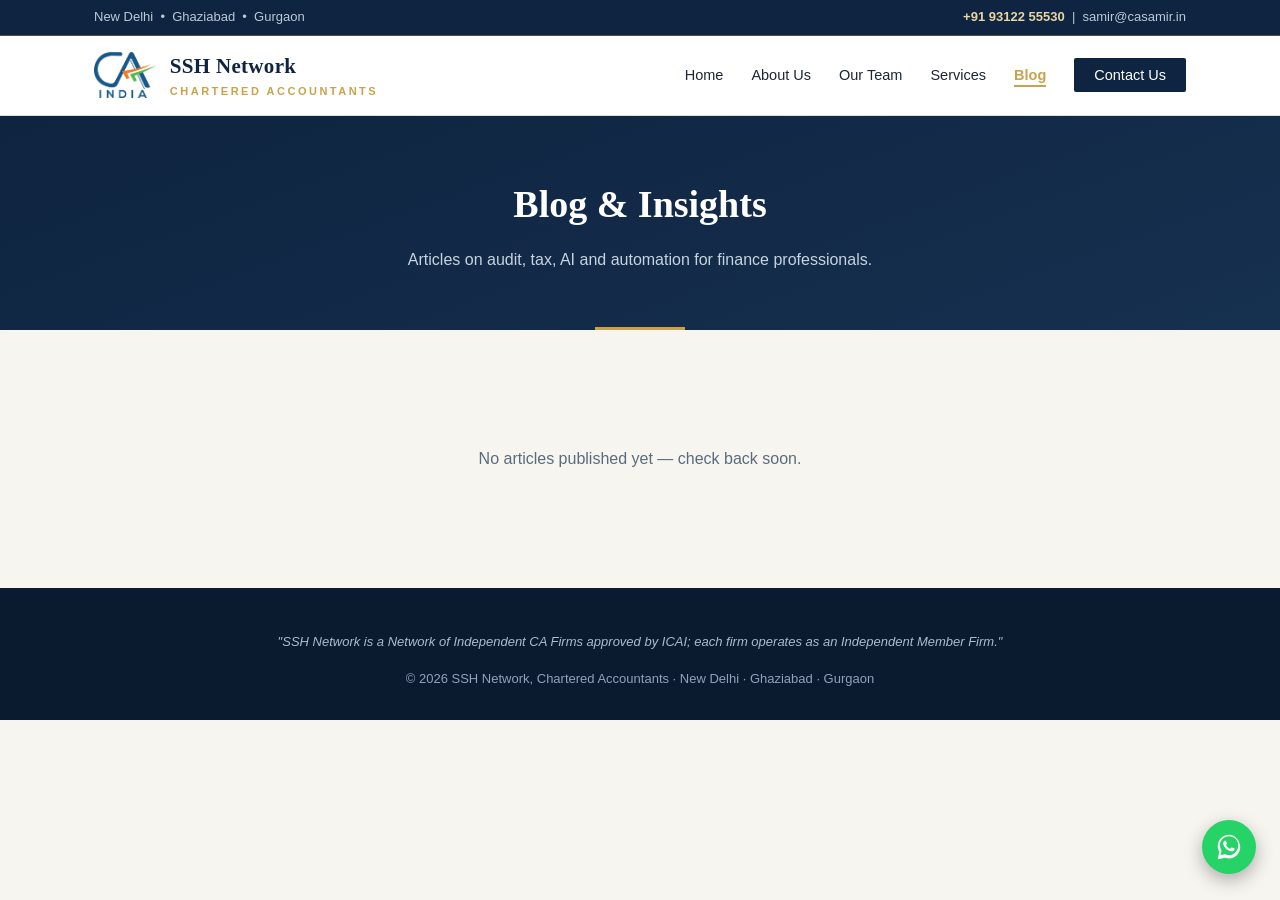
==== blog/index.html @ fb3ee925 "Initial website" ====
<!DOCTYPE html>
<html lang="en">
<head>
<meta charset="UTF-8">
<meta name="viewport" content="width=device-width, initial-scale=1.0">
<title>Blog | SSH Network — Chartered Accountants</title>
<meta name="description" content="Articles and insights from SSH Network — audit, tax, AI and automation for finance professionals.">
<link rel="icon" href="../assets/images/logo.png">
<link rel="stylesheet" href="../assets/css/style.css">
</head>
<!-- AUTO-GENERATED by scripts/build_blog_index.py — DO NOT EDIT BY HAND.
     To add a post: create blog/<slug>/index.html and push. -->
<body data-root="../">

<div id="site-header"></div>

<div class="page-hero">
  <h1>Blog &amp; Insights</h1>
  <p>Articles on audit, tax, AI and automation for finance professionals.</p>
</div>

<section><div class="wrap">
  <p class="blog-empty">No articles published yet — check back soon.</p>
</div></section>

<footer id="site-footer"></footer>

<script src="../content/site.js"></script>
<script src="../assets/js/render.js"></script>
<script>renderHeader("Blog"); renderFooter();</script>
<script src="../assets/js/effects.js"></script>
</body>
</html>
---- assets/css/style.css ----
/* ================================================================
   SSH NETWORK — SITE STYLESHEET (Design 1: Heritage Navy)
   Do not edit unless you know CSS. All text lives in /content/*.js
   ================================================================ */
:root{
  --navy:#0e2440; --navy-2:#16304f; --gold:#c9a24b; --gold-soft:#e8d5a3;
  --ink:#1d2733; --muted:#5b6b7c; --paper:#f7f5f0; --white:#ffffff;
  --serif:Georgia,'Times New Roman',serif;
  --sans:'Segoe UI',Arial,sans-serif;
}
*{margin:0;padding:0;box-sizing:border-box}
body{font-family:var(--sans);color:var(--ink);background:var(--paper);line-height:1.6}
img{max-width:100%;display:block}
.wrap{max-width:1140px;margin:0 auto;padding:0 24px}

/* ---------- top bar ---------- */
.topbar{background:var(--navy);color:#bcc9d8;font-size:13px;padding:7px 0;border-bottom:1px solid rgba(201,162,75,.35)}
.topbar .wrap{display:flex;justify-content:space-between;flex-wrap:wrap;gap:8px}
.topbar span b{color:var(--gold-soft);font-weight:600}
.topbar a{color:inherit;text-decoration:none}

/* ---------- nav ---------- */
nav.mainnav{background:var(--white);border-bottom:1px solid #e3ded3;position:sticky;top:0;z-index:10}
nav.mainnav .wrap{display:flex;align-items:center;justify-content:space-between;padding-top:14px;padding-bottom:14px}
.brand{display:flex;align-items:center;gap:14px;text-decoration:none}
.brand img{height:46px;width:auto}
.brand-name{font-family:var(--serif);font-size:21px;color:var(--navy);font-weight:700;letter-spacing:.3px}
.brand-name small{display:block;font-family:var(--sans);font-size:11px;letter-spacing:2.5px;color:var(--gold);text-transform:uppercase;font-weight:600}
.nav-links{display:flex;gap:28px;list-style:none;font-size:14.5px;align-items:center}
.nav-links a{color:var(--ink);text-decoration:none;font-weight:500}
.nav-links a:hover{color:var(--gold)}
.nav-links a.active{color:var(--gold);font-weight:700}
.nav-links a.cta{background:var(--navy);color:#fff;padding:9px 20px;border-radius:2px}
.nav-links a.cta:hover{background:var(--navy-2);color:#fff}
.nav-toggle{display:none;background:none;border:1px solid #d8d2c4;font-size:20px;padding:4px 12px;color:var(--navy);cursor:pointer}

/* ---------- home hero ---------- */
.hero{background:linear-gradient(160deg,var(--navy) 0%,var(--navy-2) 70%,#1c3a5e 100%);color:#fff;text-align:center;padding:92px 24px 84px;position:relative}
.hero::after{content:"";position:absolute;left:50%;bottom:0;transform:translateX(-50%);width:120px;height:3px;background:var(--gold)}
.kicker{font-size:12.5px;letter-spacing:3.5px;text-transform:uppercase;color:var(--gold-soft);margin-bottom:22px}
.hero h1{font-family:var(--serif);font-size:52px;line-height:1.15;font-weight:700;max-width:820px;margin:0 auto 26px}
.hero h1 em{font-style:italic;color:var(--gold-soft)}
.hero p{max-width:680px;margin:0 auto 38px;color:#c7d3e0;font-size:17px}
.hero .btns a{display:inline-block;margin:6px 8px;padding:14px 34px;text-decoration:none;font-size:15px;font-weight:600;letter-spacing:.5px}
.btn-gold{background:var(--gold);color:var(--navy)}
.btn-gold:hover{background:var(--gold-soft)}
.btn-line{border:1px solid rgba(255,255,255,.5);color:#fff}
.btn-line:hover{border-color:var(--gold-soft);color:var(--gold-soft)}
.cities{margin-top:46px;font-size:13px;letter-spacing:2px;text-transform:uppercase;color:#8fa3b8}
.cities b{color:var(--gold-soft);font-weight:600}

/* ---------- inner page hero ---------- */
.page-hero{background:linear-gradient(160deg,var(--navy) 0%,var(--navy-2) 100%);color:#fff;text-align:center;padding:58px 24px;position:relative}
.page-hero::after{content:"";position:absolute;left:50%;bottom:0;transform:translateX(-50%);width:90px;height:3px;background:var(--gold)}
.page-hero h1{font-family:var(--serif);font-size:38px;font-weight:700}
.page-hero p{color:#c7d3e0;max-width:640px;margin:12px auto 0}

/* ---------- stats ---------- */
.stats{background:var(--white);border-bottom:1px solid #e3ded3}
.stats .wrap{display:grid;grid-template-columns:repeat(4,1fr);text-align:center}
.stat{padding:34px 12px;border-left:1px solid #ece7db}
.stat:first-child{border-left:none}
.stat b{font-family:var(--serif);font-size:34px;color:var(--navy);display:block}
.stat span{font-size:13px;color:var(--muted);letter-spacing:1px;text-transform:uppercase}

/* ---------- sections ---------- */
section{padding:76px 0}
.sec-kicker{text-align:center;font-size:12px;letter-spacing:3px;text-transform:uppercase;color:var(--gold);font-weight:700;margin-bottom:12px}
h2.sec-title{font-family:var(--serif);font-size:36px;color:var(--navy);text-align:center;margin-bottom:14px}
.sec-sub{text-align:center;color:var(--muted);max-width:640px;margin:0 auto 48px}

/* ---------- service cards (home) ---------- */
.svc-grid{display:grid;grid-template-columns:repeat(4,1fr);gap:22px}
.svc{background:var(--white);border:1px solid #e6e0d3;border-top:3px solid var(--navy);padding:28px 24px;transition:.2s;text-decoration:none;display:block;color:inherit}
.svc:hover{border-top-color:var(--gold);transform:translateY(-3px);box-shadow:0 10px 24px rgba(14,36,64,.08)}
.svc h3{font-family:var(--serif);font-size:18px;color:var(--navy);margin-bottom:10px}
.svc p{font-size:13.5px;color:var(--muted)}

/* ---------- services page accordion ---------- */
.acc{background:var(--white);border:1px solid #e6e0d3;margin-bottom:14px}
.acc-head{width:100%;text-align:left;background:none;border:none;cursor:pointer;padding:22px 26px;display:flex;justify-content:space-between;align-items:center;gap:16px}
.acc-head h3{font-family:var(--serif);font-size:20px;color:var(--navy)}
.acc-head .mark{font-size:22px;color:var(--gold);flex-shrink:0;transition:.2s}
.acc.open .mark{transform:rotate(45deg)}
.acc-body{display:grid;grid-template-rows:0fr;transition:grid-template-rows .45s ease}
.acc-inner{overflow:hidden;min-height:0;padding:0 26px;border-top:1px solid transparent;transition:padding .45s ease,border-color .45s ease}
.acc.open .acc-body{grid-template-rows:1fr}
.acc.open .acc-inner{padding:0 26px 24px;border-top-color:#efe9dc}
.acc-item{padding:16px 0;border-bottom:1px solid #f0ebe0}
.acc-item:last-child{border-bottom:none}
.acc-item h4{font-size:15.5px;color:var(--navy);margin-bottom:4px}
.acc-item p{font-size:14px;color:var(--muted)}

/* ---------- team ---------- */
.team-sec{background:var(--navy)}
.team-sec h2.sec-title,.team-sec .sec-kicker{color:#fff}
.team-sec .sec-kicker{color:var(--gold-soft)}
.team-sec .sec-sub{color:#a9bccf}
.team-grid{display:grid;grid-template-columns:repeat(5,1fr);gap:20px}
.member{background:var(--navy-2);border:1px solid rgba(201,162,75,.25);text-align:center;padding-bottom:20px;text-decoration:none;display:block}
.member .ph{aspect-ratio:4/5;overflow:hidden;background:#0b1c33}
.member img{width:100%;height:100%;object-fit:cover}
.member h3{font-family:var(--serif);color:#fff;font-size:16px;margin:16px 12px 4px}
.member span{font-size:12px;color:var(--gold-soft);letter-spacing:.5px;padding:0 10px;display:block}

/* team page profile cards */
.profile{background:var(--white);border:1px solid #e6e0d3;margin-bottom:26px;display:grid;grid-template-columns:280px 1fr;overflow:hidden}
.profile .ph{aspect-ratio:4/5;overflow:hidden;background:#dfe5ec}
.profile img{width:100%;height:100%;object-fit:cover}
.profile .info{padding:30px 34px}
.profile h3{font-family:var(--serif);font-size:24px;color:var(--navy)}
.profile .meta{font-size:13px;color:var(--gold);font-weight:600;letter-spacing:.5px;margin:6px 0 4px}
.profile .firm{font-size:13.5px;color:var(--muted);margin-bottom:14px}
.profile .bio{font-size:14.5px;color:var(--ink)}
.profile .bio.clamp{display:-webkit-box;-webkit-line-clamp:4;-webkit-box-orient:vertical;overflow:hidden}
.profile .more{background:none;border:none;color:var(--gold);font-weight:700;font-size:13.5px;cursor:pointer;padding:10px 0 0;letter-spacing:.5px}

/* ---------- experience strip ---------- */
.exp{background:var(--white);border-top:1px solid #e3ded3;border-bottom:1px solid #e3ded3;padding:48px 0;text-align:center}
.exp p.lbl{font-size:12px;letter-spacing:2.5px;text-transform:uppercase;color:var(--muted);margin-bottom:22px}
.chips{display:flex;flex-wrap:wrap;justify-content:center;gap:10px;max-width:900px;margin:0 auto}
.chips span{font-family:var(--serif);font-size:15px;color:var(--navy);border:1px solid #ddd5c2;padding:7px 18px;background:var(--paper)}

/* ---------- CTA band ---------- */
.cta-band{background:linear-gradient(135deg,var(--gold) 0%,#b28a35 100%);text-align:center;padding:64px 24px}
.cta-band h2{font-family:var(--serif);font-size:34px;color:var(--navy);margin-bottom:10px}
.cta-band p{color:#4b3d1e;margin-bottom:28px}
.cta-band a{background:var(--navy);color:#fff;text-decoration:none;padding:15px 40px;font-weight:600;letter-spacing:.5px;display:inline-block}

/* ---------- about ---------- */
.about-body p{max-width:820px;margin:0 auto 20px;font-size:16px;color:var(--ink)}
.quote-band{background:var(--navy);color:#fff;text-align:center;padding:70px 24px}
.quote-band .ln{width:60px;height:2px;background:var(--gold);margin:0 auto 26px}
.quote-band p{font-family:var(--serif);font-size:24px;font-style:italic;max-width:780px;margin:0 auto;line-height:1.55;color:#e6ecf2}

/* ---------- contact ---------- */
.contact-grid{display:grid;grid-template-columns:1fr 1fr;gap:40px;align-items:start}
.c-card{background:var(--white);border:1px solid #e6e0d3;padding:34px}
.c-card h3{font-family:var(--serif);font-size:22px;color:var(--navy);margin-bottom:18px}
.c-line{display:flex;gap:12px;margin-bottom:14px;font-size:14.5px}
.c-line b{color:var(--navy);min-width:76px}
.c-card .small{font-size:13px;color:var(--muted);margin-top:16px;border-top:1px solid #efe9dc;padding-top:14px}
.map-box{margin-top:26px;border:1px solid #e6e0d3}
.map-box iframe{width:100%;height:280px;border:0;display:block}
form .field{margin-bottom:16px}
form label{display:block;font-size:13px;font-weight:600;color:var(--navy);margin-bottom:6px;letter-spacing:.3px}
form input,form textarea{width:100%;padding:12px 14px;border:1px solid #d8d2c4;background:var(--paper);font-family:var(--sans);font-size:14.5px}
form input:focus,form textarea:focus{outline:2px solid var(--gold);border-color:var(--gold)}
form button{background:var(--navy);color:#fff;border:none;padding:14px 38px;font-size:15px;font-weight:600;letter-spacing:.5px;cursor:pointer}
form button:hover{background:var(--navy-2)}
.form-err{color:#a33;font-size:13px;margin-top:6px;display:none}
.form-note{background:#fdf6e3;border:1px solid #e8d5a3;padding:12px 16px;font-size:13.5px;color:#6b5518;margin-bottom:18px}

/* ---------- blog ---------- */
.blog-grid{display:grid;grid-template-columns:repeat(3,1fr);gap:24px}
.post-card{background:var(--white);border:1px solid #e6e0d3;border-top:3px solid var(--navy);padding:28px 26px;text-decoration:none;display:flex;flex-direction:column;transition:.2s;color:inherit}
.post-card:hover{border-top-color:var(--gold);transform:translateY(-3px);box-shadow:0 10px 24px rgba(14,36,64,.08)}
.post-card .date{font-size:12px;letter-spacing:1.5px;text-transform:uppercase;color:var(--gold);font-weight:700;margin-bottom:10px}
.post-card h3{font-family:var(--serif);font-size:19px;color:var(--navy);margin-bottom:10px;line-height:1.35}
.post-card p{font-size:14px;color:var(--muted);flex:1}
.post-card .read{margin-top:16px;font-size:13px;font-weight:700;color:var(--navy);letter-spacing:.5px}
.blog-empty{text-align:center;color:var(--muted);padding:40px 0}

/* ---------- footer ---------- */
footer{background:#0a1b30;color:#8fa3b8;padding:44px 0 30px;font-size:13px;text-align:center}
footer .disc{max-width:760px;margin:0 auto 16px;font-style:italic;color:#a9bccf}
footer a{color:#a9bccf}

/* ================================================================
   MOTION & INTERACTIVITY
   ================================================================ */
html{scroll-behavior:smooth}
:focus-visible{outline:2px solid var(--gold);outline-offset:2px}

/* page + hero entrance */
@keyframes fadeUp{from{opacity:0;transform:translateY(22px)}to{opacity:1;transform:none}}
.hero>*{animation:fadeUp .7s ease backwards}
.hero>.kicker{animation-delay:.05s}
.hero>h1{animation-delay:.18s}
.hero>p{animation-delay:.32s}
.hero>.btns{animation-delay:.46s}
.hero>.cities{animation-delay:.6s}
.page-hero>*{animation:fadeUp .6s ease backwards}
.page-hero>p{animation-delay:.15s}

/* scroll reveal */
.reveal{opacity:0;transform:translateY(26px);transition:opacity .65s ease,transform .65s ease}
.reveal.in{opacity:1;transform:none}

/* navbar scroll state + link underline */
nav.mainnav{transition:box-shadow .3s ease}
nav.mainnav.scrolled{box-shadow:0 4px 18px rgba(14,36,64,.12)}
.nav-links a:not(.cta){position:relative;padding-bottom:4px}
.nav-links a:not(.cta)::after{content:"";position:absolute;left:0;bottom:0;width:0;height:2px;background:var(--gold);transition:width .25s ease}
.nav-links a:not(.cta):hover::after,.nav-links a.active:not(.cta)::after{width:100%}

/* button + card micro-interactions */
.hero .btns a,.cta-band a,form button{transition:transform .2s ease,background .2s ease,box-shadow .2s ease}
.hero .btns a:hover,.cta-band a:hover,form button:hover{transform:translateY(-2px);box-shadow:0 8px 20px rgba(0,0,0,.25)}
.member{transition:transform .25s ease,box-shadow .25s ease}
.member:hover{transform:translateY(-5px);box-shadow:0 14px 30px rgba(0,0,0,.3)}
.member .ph img{transition:transform .45s ease}
.member:hover .ph img{transform:scale(1.05)}
.profile{transition:box-shadow .25s ease}
.profile:hover{box-shadow:0 12px 28px rgba(14,36,64,.1)}
.profile .ph img{transition:transform .45s ease}
.profile:hover .ph img{transform:scale(1.03)}
.chips span{transition:border-color .2s ease,transform .2s ease}
.chips span:hover{border-color:var(--gold);transform:translateY(-2px)}
.acc{transition:box-shadow .25s ease}
.acc.open{box-shadow:0 10px 24px rgba(14,36,64,.08)}

/* back-to-top */
.to-top{position:fixed;right:24px;bottom:94px;width:46px;height:46px;border:none;border-radius:50%;background:var(--navy);color:var(--gold-soft);font-size:20px;cursor:pointer;box-shadow:0 6px 18px rgba(14,36,64,.35);opacity:0;pointer-events:none;transform:translateY(10px);transition:opacity .3s ease,transform .3s ease;z-index:40}
.to-top.show{opacity:1;pointer-events:auto;transform:none}
.to-top:hover{background:var(--navy-2)}

/* floating WhatsApp button */
.wa-float{position:fixed;right:24px;bottom:26px;width:54px;height:54px;border-radius:50%;background:#25d366;display:flex;align-items:center;justify-content:center;box-shadow:0 6px 18px rgba(0,0,0,.3);z-index:40;transition:transform .2s ease}
.wa-float:hover{transform:scale(1.08)}
.wa-float svg{width:30px;height:30px;fill:#fff}

/* respect Windows "reduce motion" setting */
@media(prefers-reduced-motion:reduce){
  html{scroll-behavior:auto}
  *,*::before,*::after{animation:none!important;transition:none!important}
  .reveal{opacity:1;transform:none}
}

/* ---------- responsive ---------- */
@media(max-width:900px){
  .hero h1{font-size:34px}
  .page-hero h1{font-size:28px}
  .svc-grid{grid-template-columns:repeat(2,1fr)}
  .team-grid{grid-template-columns:repeat(2,1fr)}
  .stats .wrap{grid-template-columns:repeat(2,1fr)}
  .contact-grid{grid-template-columns:1fr}
  .blog-grid{grid-template-columns:1fr}
  .profile{grid-template-columns:1fr}
  .profile .ph{aspect-ratio:1/1}
  .nav-toggle{display:block}
  .nav-links{display:none;position:absolute;top:100%;left:0;right:0;background:var(--white);flex-direction:column;gap:0;border-bottom:1px solid #e3ded3;padding:10px 0}
  .nav-links.open{display:flex}
  .nav-links li{width:100%;text-align:center;padding:11px 0}
}
@media(max-width:560px){
  .svc-grid{grid-template-columns:1fr}
  .team-grid{grid-template-columns:1fr 1fr}
}
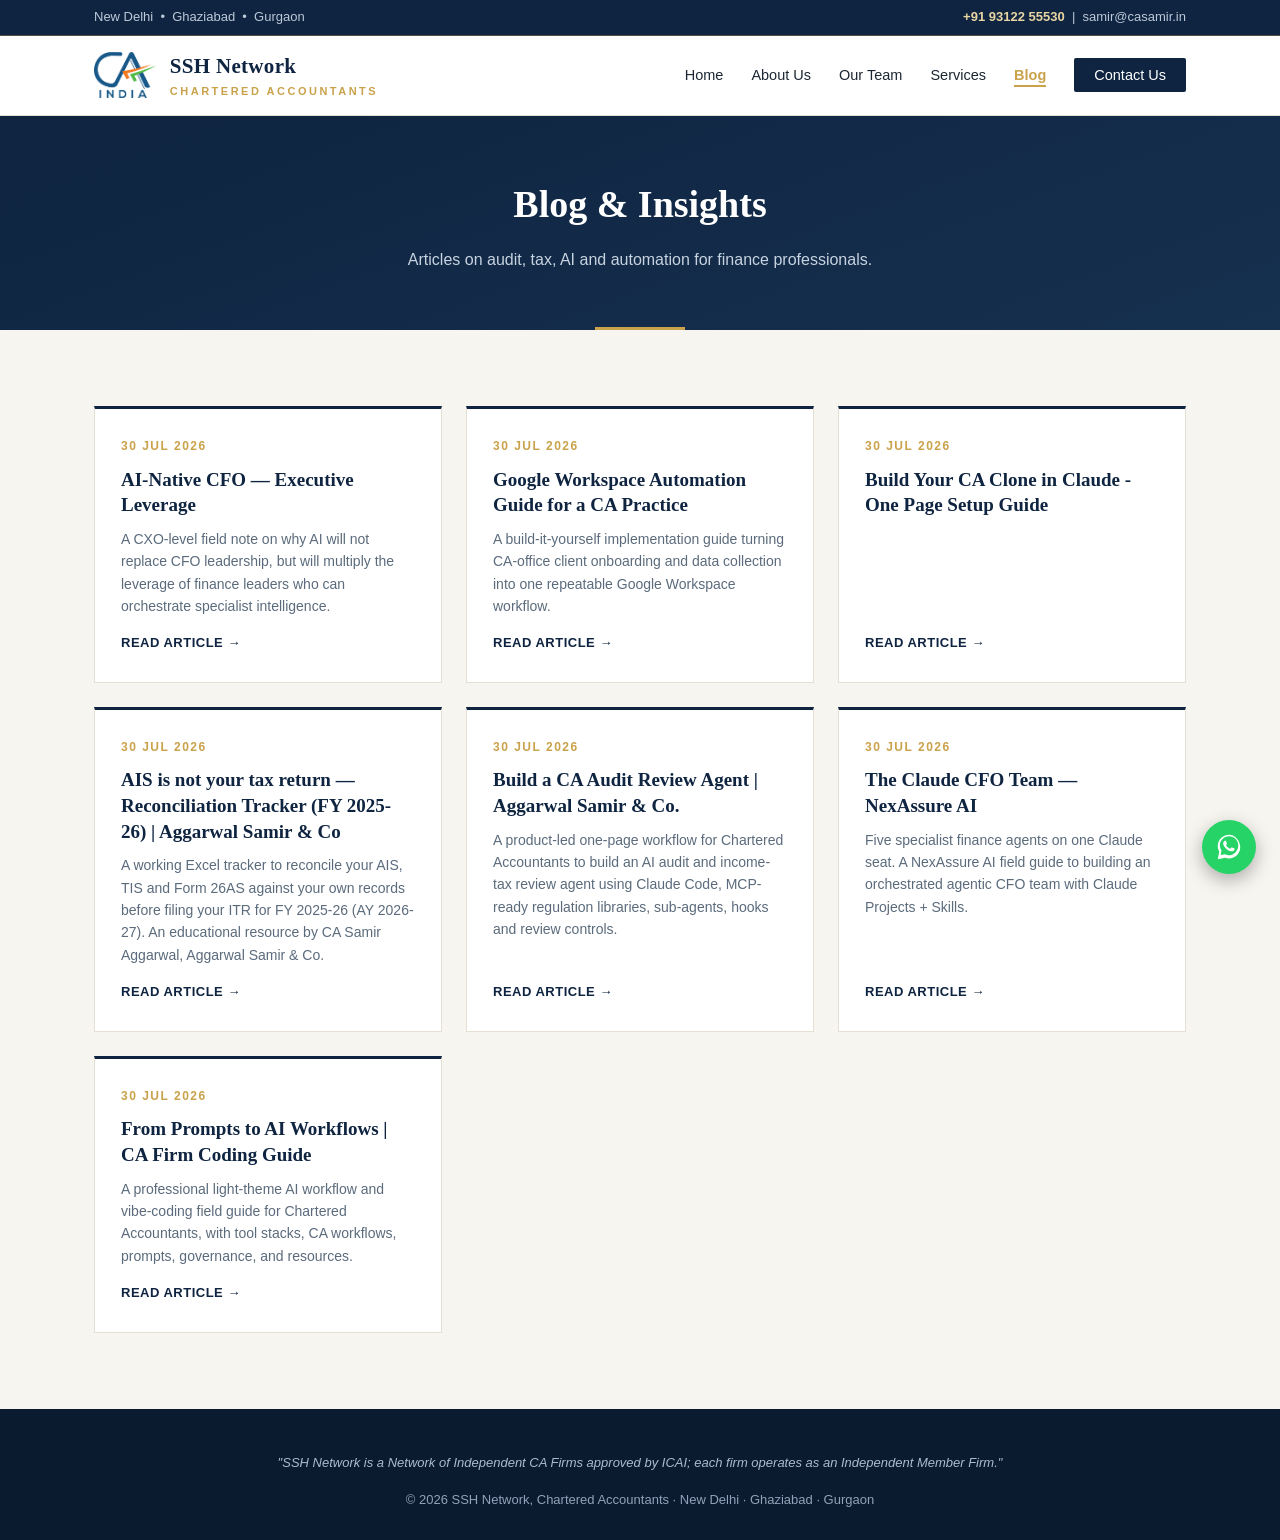
==== commit c0a6ea71: "Auto-rebuild blog index" ====
--- a/blog/index.html
+++ b/blog/index.html
@@ -20,7 +20,50 @@
 </div>
 
 <section><div class="wrap">
-  <p class="blog-empty">No articles published yet — check back soon.</p>
+  <div class="blog-grid">
+    <a class="post-card" href="cfotostay/index.html">
+      <div class="date">30 Jul 2026</div>
+      <h3>AI-Native CFO — Executive Leverage</h3>
+      <p>A CXO-level field note on why AI will not replace CFO leadership, but will multiply the leverage of finance leaders who can orchestrate specialist intelligence.</p>
+      <div class="read">READ ARTICLE →</div>
+    </a>
+    <a class="post-card" href="cacrm/index.html">
+      <div class="date">30 Jul 2026</div>
+      <h3>Google Workspace Automation Guide for a CA Practice</h3>
+      <p>A build-it-yourself implementation guide turning CA-office client onboarding and data collection into one repeatable Google Workspace workflow.</p>
+      <div class="read">READ ARTICLE →</div>
+    </a>
+    <a class="post-card" href="caclone/index.html">
+      <div class="date">30 Jul 2026</div>
+      <h3>Build Your CA Clone in Claude - One Page Setup Guide</h3>
+      <p></p>
+      <div class="read">READ ARTICLE →</div>
+    </a>
+    <a class="post-card" href="ais-tis/index.html">
+      <div class="date">30 Jul 2026</div>
+      <h3>AIS is not your tax return — Reconciliation Tracker (FY 2025-26) | Aggarwal Samir &amp; Co</h3>
+      <p>A working Excel tracker to reconcile your AIS, TIS and Form 26AS against your own records before filing your ITR for FY 2025-26 (AY 2026-27). An educational resource by CA Samir Aggarwal, Aggarwal Samir & Co.</p>
+      <div class="read">READ ARTICLE →</div>
+    </a>
+    <a class="post-card" href="ClaudeAgent/index.html">
+      <div class="date">30 Jul 2026</div>
+      <h3>Build a CA Audit Review Agent | Aggarwal Samir & Co.</h3>
+      <p>A product-led one-page workflow for Chartered Accountants to build an AI audit and income-tax review agent using Claude Code, MCP-ready regulation libraries, sub-agents, hooks and review controls.</p>
+      <div class="read">READ ARTICLE →</div>
+    </a>
+    <a class="post-card" href="CFO-Office/index.html">
+      <div class="date">30 Jul 2026</div>
+      <h3>The Claude CFO Team — NexAssure AI</h3>
+      <p>Five specialist finance agents on one Claude seat. A NexAssure AI field guide to building an orchestrated agentic CFO team with Claude Projects + Skills.</p>
+      <div class="read">READ ARTICLE →</div>
+    </a>
+    <a class="post-card" href="CA-AIS26/index.html">
+      <div class="date">30 Jul 2026</div>
+      <h3>From Prompts to AI Workflows | CA Firm Coding Guide</h3>
+      <p>A professional light-theme AI workflow and vibe-coding field guide for Chartered Accountants, with tool stacks, CA workflows, prompts, governance, and resources.</p>
+      <div class="read">READ ARTICLE →</div>
+    </a>
+  </div>
 </div></section>
 
 <footer id="site-footer"></footer>
--- a/assets/css/style.css
+++ b/assets/css/style.css
@@ -32,7 +32,6 @@
 .nav-links a.active{color:var(--gold);font-weight:700}
 .nav-links a.cta{background:var(--navy);color:#fff;padding:9px 20px;border-radius:2px}
 .nav-links a.cta:hover{background:var(--navy-2);color:#fff}
-.nav-toggle{display:none;background:none;border:1px solid #d8d2c4;font-size:20px;padding:4px 12px;color:var(--navy);cursor:pointer}
 
 /* ---------- home hero ---------- */
 .hero{background:linear-gradient(160deg,var(--navy) 0%,var(--navy-2) 70%,#1c3a5e 100%);color:#fff;text-align:center;padding:92px 24px 84px;position:relative}
@@ -142,6 +141,10 @@
 .c-card .small{font-size:13px;color:var(--muted);margin-top:16px;border-top:1px solid #efe9dc;padding-top:14px}
 .map-box{margin-top:26px;border:1px solid #e6e0d3}
 .map-box iframe{width:100%;height:280px;border:0;display:block}
+.firms-title{font-family:var(--serif);font-size:24px;color:var(--navy);text-align:center;margin:56px 0 24px;position:relative}
+.firms-title::after{content:"";display:block;width:60px;height:2px;background:var(--gold);margin:12px auto 0}
+.firm-grid{display:grid;grid-template-columns:1fr 1fr;gap:26px}
+@media(max-width:900px){.firm-grid{grid-template-columns:1fr}}
 form .field{margin-bottom:16px}
 form label{display:block;font-size:13px;font-weight:600;color:var(--navy);margin-bottom:6px;letter-spacing:.3px}
 form input,form textarea{width:100%;padding:12px 14px;border:1px solid #d8d2c4;background:var(--paper);font-family:var(--sans);font-size:14.5px}
@@ -238,10 +241,10 @@
   .blog-grid{grid-template-columns:1fr}
   .profile{grid-template-columns:1fr}
   .profile .ph{aspect-ratio:1/1}
-  .nav-toggle{display:block}
-  .nav-links{display:none;position:absolute;top:100%;left:0;right:0;background:var(--white);flex-direction:column;gap:0;border-bottom:1px solid #e3ded3;padding:10px 0}
-  .nav-links.open{display:flex}
-  .nav-links li{width:100%;text-align:center;padding:11px 0}
+  nav.mainnav{position:static}
+  nav.mainnav .wrap{flex-direction:column;gap:12px;padding-bottom:12px}
+  .nav-links{flex-wrap:wrap;justify-content:center;gap:8px 20px;font-size:13.5px}
+  .nav-links a.cta{padding:7px 16px}
 }
 @media(max-width:560px){
   .svc-grid{grid-template-columns:1fr}
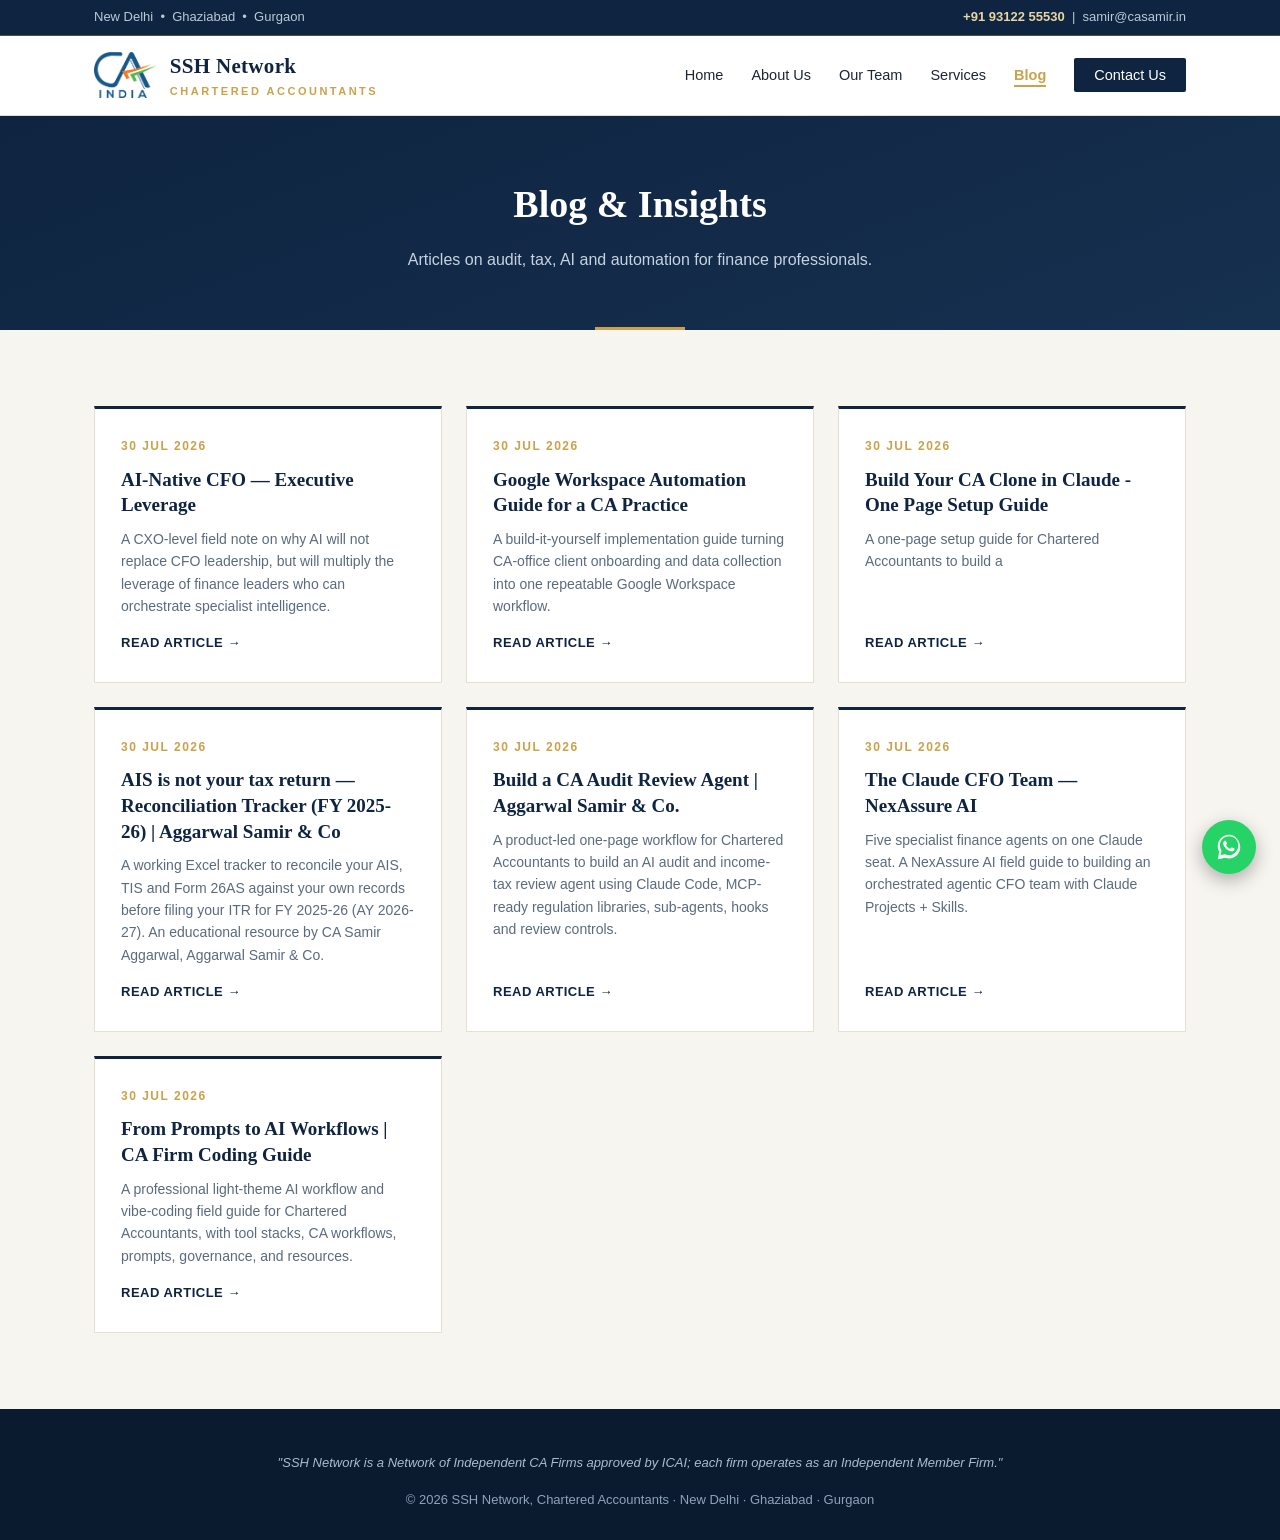
==== commit b40d7db0: "Add meta description to caclone post" ====
--- a/blog/index.html
+++ b/blog/index.html
@@ -36,7 +36,7 @@
     <a class="post-card" href="caclone/index.html">
       <div class="date">30 Jul 2026</div>
       <h3>Build Your CA Clone in Claude - One Page Setup Guide</h3>
-      <p></p>
+      <p>A one-page setup guide for Chartered Accountants to build a</p>
       <div class="read">READ ARTICLE →</div>
     </a>
     <a class="post-card" href="ais-tis/index.html">
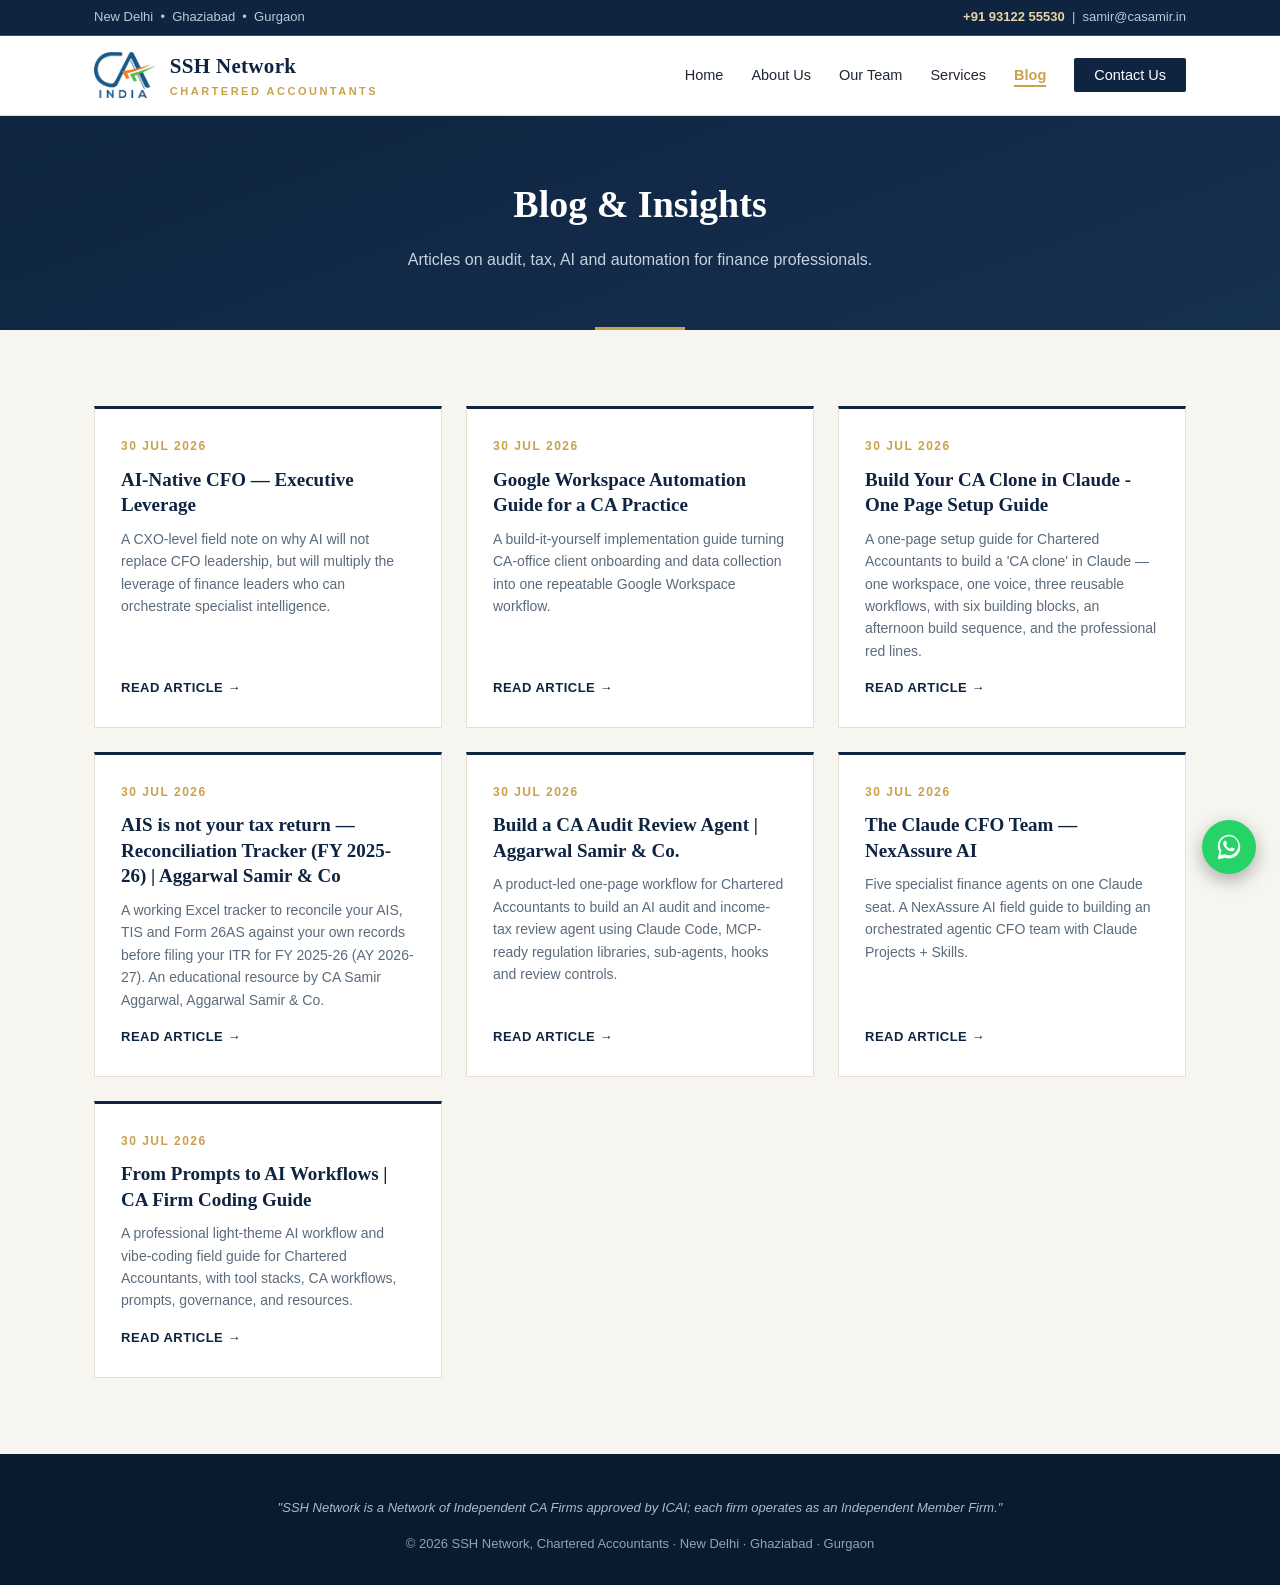
==== commit aa5daefe: "Fix description extraction for apostrophes; rebuild index" ====
--- a/blog/index.html
+++ b/blog/index.html
@@ -36,7 +36,7 @@
     <a class="post-card" href="caclone/index.html">
       <div class="date">30 Jul 2026</div>
       <h3>Build Your CA Clone in Claude - One Page Setup Guide</h3>
-      <p>A one-page setup guide for Chartered Accountants to build a</p>
+      <p>A one-page setup guide for Chartered Accountants to build a 'CA clone' in Claude — one workspace, one voice, three reusable workflows, with six building blocks, an afternoon build sequence, and the professional red lines.</p>
       <div class="read">READ ARTICLE →</div>
     </a>
     <a class="post-card" href="ais-tis/index.html">
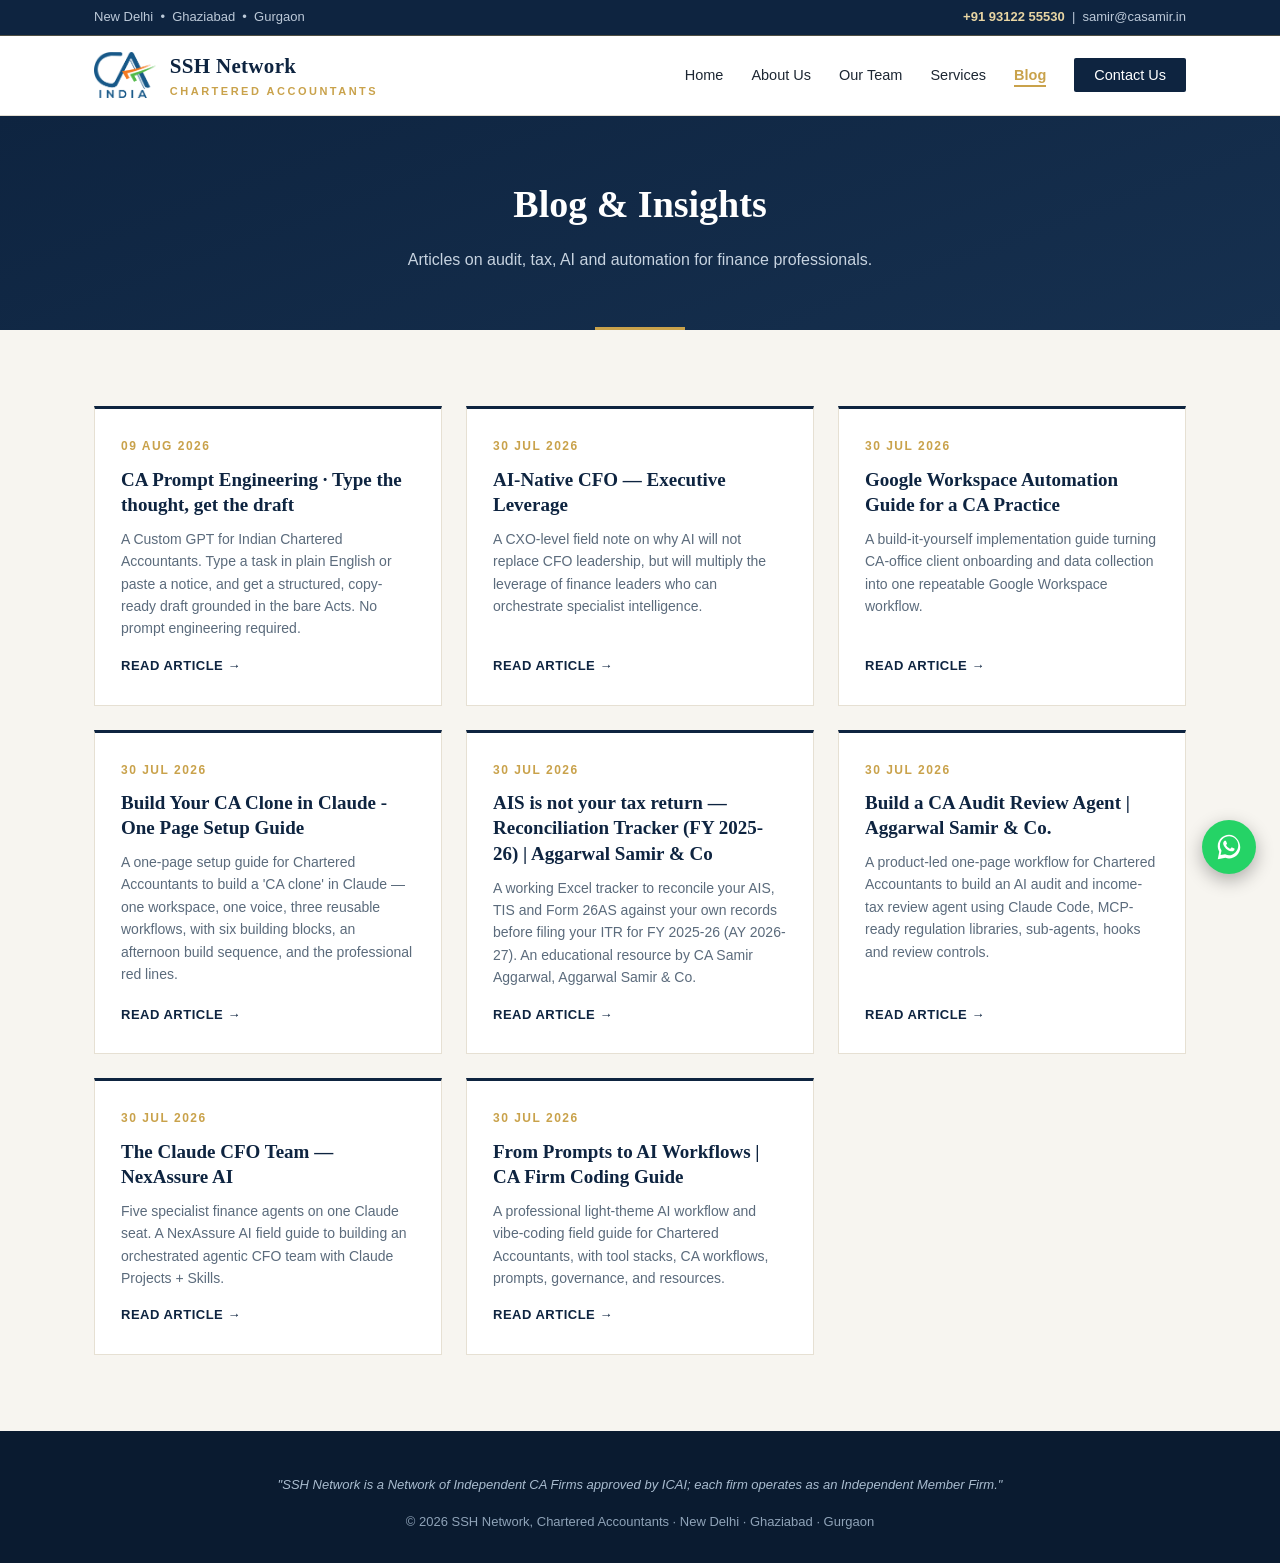
==== commit a81863e2: "New blog post: CA Prompt Engineering GPT" ====
--- a/blog/index.html
+++ b/blog/index.html
@@ -21,6 +21,12 @@
 
 <section><div class="wrap">
   <div class="blog-grid">
+    <a class="post-card" href="ca-gpt/index.html">
+      <div class="date">09 Aug 2026</div>
+      <h3>CA Prompt Engineering &middot; Type the thought, get the draft</h3>
+      <p>A Custom GPT for Indian Chartered Accountants. Type a task in plain English or paste a notice, and get a structured, copy-ready draft grounded in the bare Acts. No prompt engineering required.</p>
+      <div class="read">READ ARTICLE →</div>
+    </a>
     <a class="post-card" href="cfotostay/index.html">
       <div class="date">30 Jul 2026</div>
       <h3>AI-Native CFO — Executive Leverage</h3>
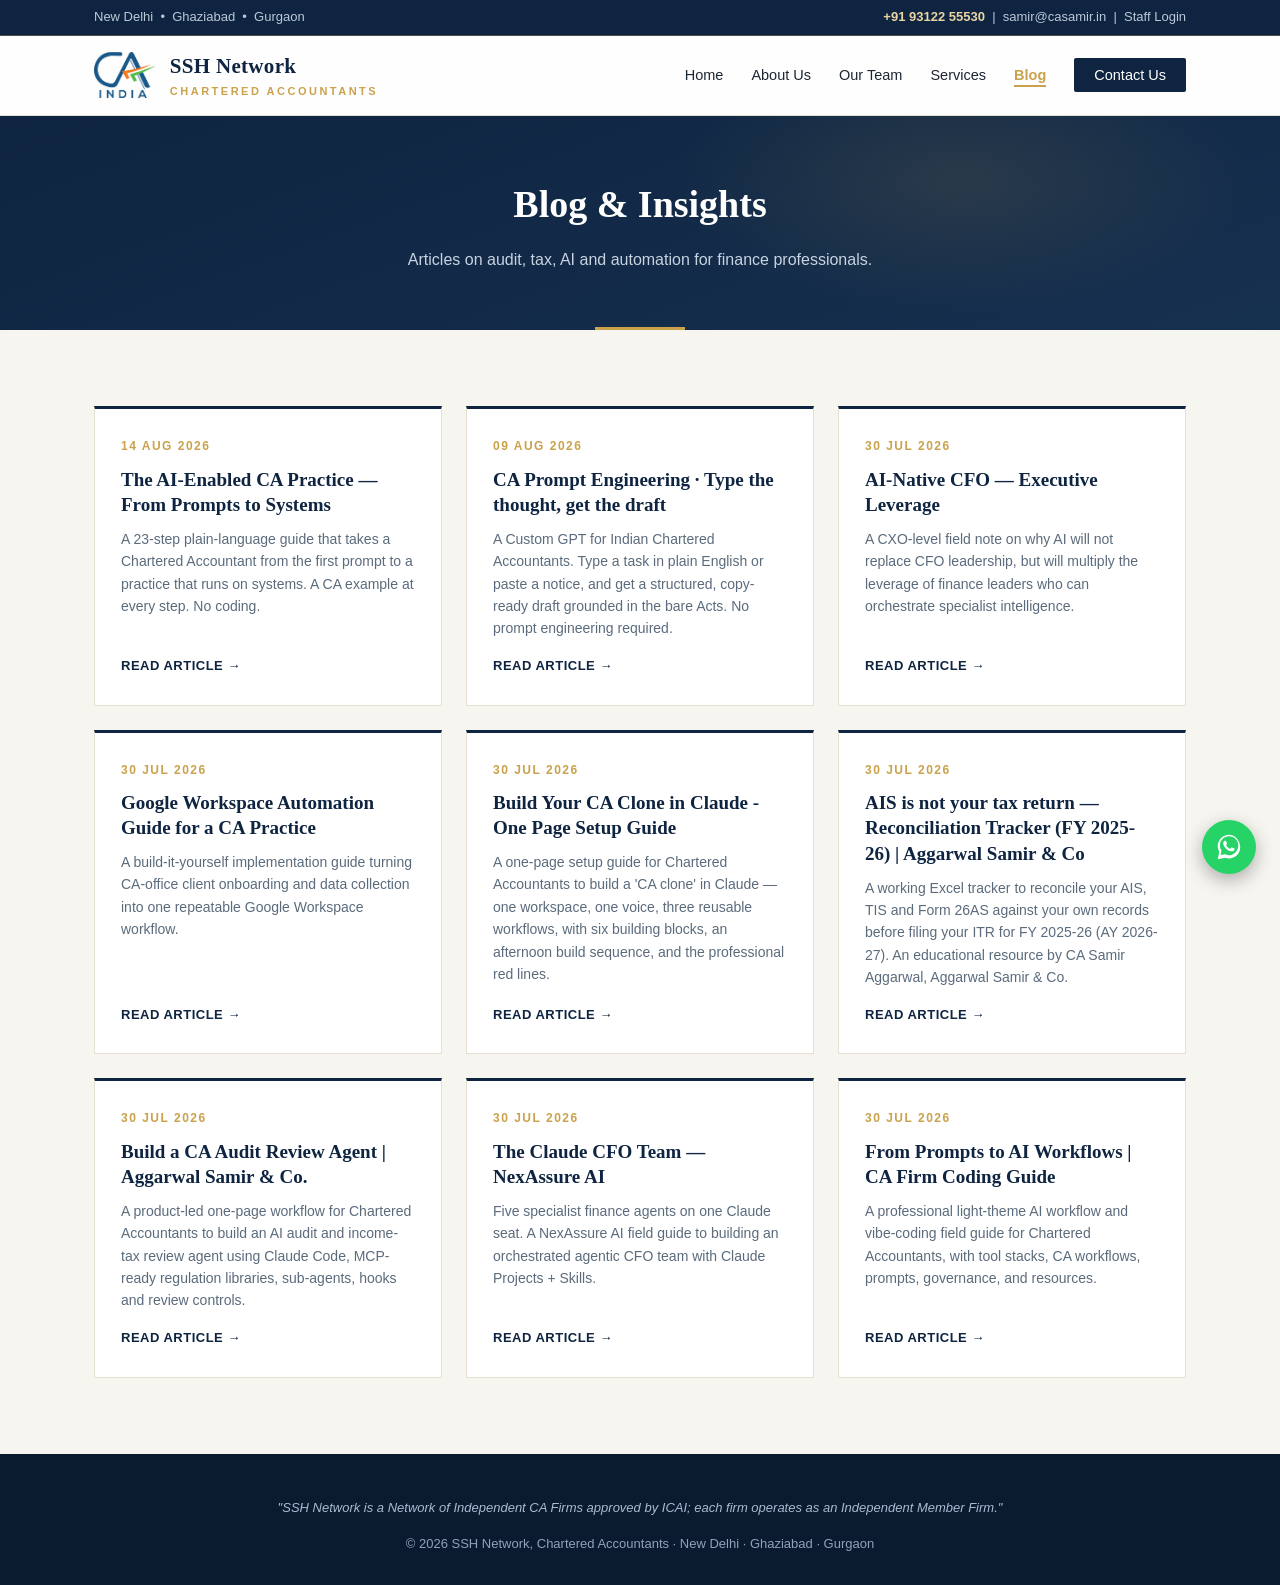
==== commit d5453096: "New blog post: The AI-Enabled CA Practice" ====
--- a/blog/index.html
+++ b/blog/index.html
@@ -21,6 +21,12 @@
 
 <section><div class="wrap">
   <div class="blog-grid">
+    <a class="post-card" href="ai-enabled-ca-practice/index.html">
+      <div class="date">14 Aug 2026</div>
+      <h3>The AI-Enabled CA Practice — From Prompts to Systems</h3>
+      <p>A 23-step plain-language guide that takes a Chartered Accountant from the first prompt to a practice that runs on systems. A CA example at every step. No coding.</p>
+      <div class="read">READ ARTICLE →</div>
+    </a>
     <a class="post-card" href="ca-gpt/index.html">
       <div class="date">09 Aug 2026</div>
       <h3>CA Prompt Engineering &middot; Type the thought, get the draft</h3>
--- a/assets/css/style.css
+++ b/assets/css/style.css
@@ -20,7 +20,7 @@
 .topbar a{color:inherit;text-decoration:none}
 
 /* ---------- nav ---------- */
-nav.mainnav{background:var(--white);border-bottom:1px solid #e3ded3;position:sticky;top:0;z-index:10}
+nav.mainnav{background:rgba(255,255,255,.9);backdrop-filter:blur(10px);-webkit-backdrop-filter:blur(10px);border-bottom:1px solid #e3ded3;position:sticky;top:0;z-index:10}
 nav.mainnav .wrap{display:flex;align-items:center;justify-content:space-between;padding-top:14px;padding-bottom:14px}
 .brand{display:flex;align-items:center;gap:14px;text-decoration:none}
 .brand img{height:46px;width:auto}
@@ -72,13 +72,19 @@
 .svc-grid{display:grid;grid-template-columns:repeat(4,1fr);gap:22px}
 .svc{background:var(--white);border:1px solid #e6e0d3;border-top:3px solid var(--navy);padding:28px 24px;transition:.2s;text-decoration:none;display:block;color:inherit}
 .svc:hover{border-top-color:var(--gold);transform:translateY(-3px);box-shadow:0 10px 24px rgba(14,36,64,.08)}
-.svc h3{font-family:var(--serif);font-size:18px;color:var(--navy);margin-bottom:10px}
+.svc-head{display:flex;align-items:center;gap:12px;margin-bottom:10px}
+.svc h3{font-family:var(--serif);font-size:18px;color:var(--navy)}
+.svc-ico{width:42px;height:42px;border-radius:10px;flex-shrink:0;display:grid;place-items:center;transition:transform .25s ease}
+.svc-ico svg{width:23px;height:23px;display:block}
+.svc:hover .svc-ico{transform:scale(1.08)}
+.svc-ico.sm{width:38px;height:38px}
+.svc-ico.sm svg{width:21px;height:21px}
 .svc p{font-size:13.5px;color:var(--muted)}
 
 /* ---------- services page accordion ---------- */
 .acc{background:var(--white);border:1px solid #e6e0d3;margin-bottom:14px}
-.acc-head{width:100%;text-align:left;background:none;border:none;cursor:pointer;padding:22px 26px;display:flex;justify-content:space-between;align-items:center;gap:16px}
-.acc-head h3{font-family:var(--serif);font-size:20px;color:var(--navy)}
+.acc-head{width:100%;text-align:left;background:none;border:none;cursor:pointer;padding:20px 26px;display:flex;justify-content:space-between;align-items:center;gap:16px}
+.acc-head h3{font-family:var(--serif);font-size:20px;color:var(--navy);flex:1}
 .acc-head .mark{font-size:22px;color:var(--gold);flex-shrink:0;transition:.2s}
 .acc.open .mark{transform:rotate(45deg)}
 .acc-body{display:grid;grid-template-rows:0fr;transition:grid-template-rows .45s ease}
@@ -223,6 +229,70 @@
 .wa-float:hover{transform:scale(1.08)}
 .wa-float svg{width:30px;height:30px;fill:#fff}
 
+/* ================================================================
+   VISUAL POLISH V2 — depth, sheen, page transitions
+   ================================================================ */
+
+/* scroll progress bar */
+.progress{position:fixed;top:0;left:0;height:3px;width:0;background:linear-gradient(90deg,var(--gold),var(--gold-soft));z-index:100}
+
+/* page fade transitions */
+body{opacity:1;transition:opacity .2s ease}
+body.page-exit{opacity:0}
+@keyframes pageIn{from{opacity:0}to{opacity:1}}
+body.page-enter{animation:pageIn .35s ease}
+
+/* hero depth: drifting gold glow + fine grid */
+.hero{overflow:hidden}
+.hero>*{position:relative;z-index:1}
+.hero::before{content:"";position:absolute;inset:-80px;pointer-events:none;z-index:0;background:
+  radial-gradient(620px 320px at 72% 18%,rgba(201,162,75,.16),transparent 60%),
+  radial-gradient(520px 280px at 12% 85%,rgba(201,162,75,.09),transparent 60%),
+  repeating-linear-gradient(90deg,rgba(255,255,255,.025) 0 1px,transparent 1px 90px),
+  repeating-linear-gradient(0deg,rgba(255,255,255,.025) 0 1px,transparent 1px 90px);
+  animation:heroDrift 22s ease-in-out infinite alternate}
+@keyframes heroDrift{from{transform:translate3d(0,0,0)}to{transform:translate3d(-46px,-24px,0)}}
+@keyframes barGrow{from{width:0}to{width:120px}}
+.hero::after{animation:barGrow 1s .6s ease backwards}
+.page-hero{overflow:hidden}
+.page-hero>*{position:relative;z-index:1}
+.page-hero::before{content:"";position:absolute;inset:0;pointer-events:none;z-index:0;background:radial-gradient(480px 220px at 75% 30%,rgba(201,162,75,.12),transparent 60%)}
+
+/* gold button shine sweep */
+.btn-gold,.cta-band a,.nav-links a.cta{position:relative;overflow:hidden}
+.btn-gold::after,.cta-band a::after{content:"";position:absolute;top:0;left:-80%;width:50%;height:100%;background:linear-gradient(105deg,transparent,rgba(255,255,255,.5),transparent);transform:skewX(-20deg);transition:left .5s ease}
+.btn-gold:hover::after,.cta-band a:hover::after{left:130%}
+
+/* card gold top-border grows across on hover */
+.svc,.post-card{position:relative}
+.svc::before,.post-card::before{content:"";position:absolute;top:-3px;left:0;height:3px;width:0;background:var(--gold);transition:width .35s ease}
+.svc:hover::before,.post-card:hover::before{width:100%}
+
+/* team photos: muted at rest, full colour on hover */
+.member .ph img{filter:saturate(.72)}
+.member:hover .ph img{filter:none}
+.profile .ph img{filter:saturate(.85)}
+.profile:hover .ph img{filter:none}
+
+/* stat gold tick draws in */
+.stat b::after{content:"";display:block;width:0;height:2px;background:var(--gold);margin:8px auto 0;transition:width .8s ease .35s}
+.stat.in b::after{width:34px}
+
+/* CTA band periodic sheen */
+.cta-band{position:relative;overflow:hidden}
+.cta-band>*{position:relative;z-index:1}
+.cta-band::before{content:"";position:absolute;top:0;left:-60%;width:38%;height:100%;background:linear-gradient(105deg,transparent,rgba(255,255,255,.22),transparent);transform:skewX(-18deg);animation:bandSheen 7s ease-in-out infinite;z-index:0}
+@keyframes bandSheen{0%{left:-60%}55%{left:135%}100%{left:135%}}
+
+/* alternating slide-in for team profiles */
+.reveal.reveal-left{transform:translateX(-36px)}
+.reveal.reveal-right{transform:translateX(36px)}
+.reveal.in{transform:none}
+
+/* contact cards hover */
+.c-card{transition:box-shadow .25s ease}
+.c-card:hover{box-shadow:0 12px 28px rgba(14,36,64,.1)}
+
 /* respect Windows "reduce motion" setting */
 @media(prefers-reduced-motion:reduce){
   html{scroll-behavior:auto}
